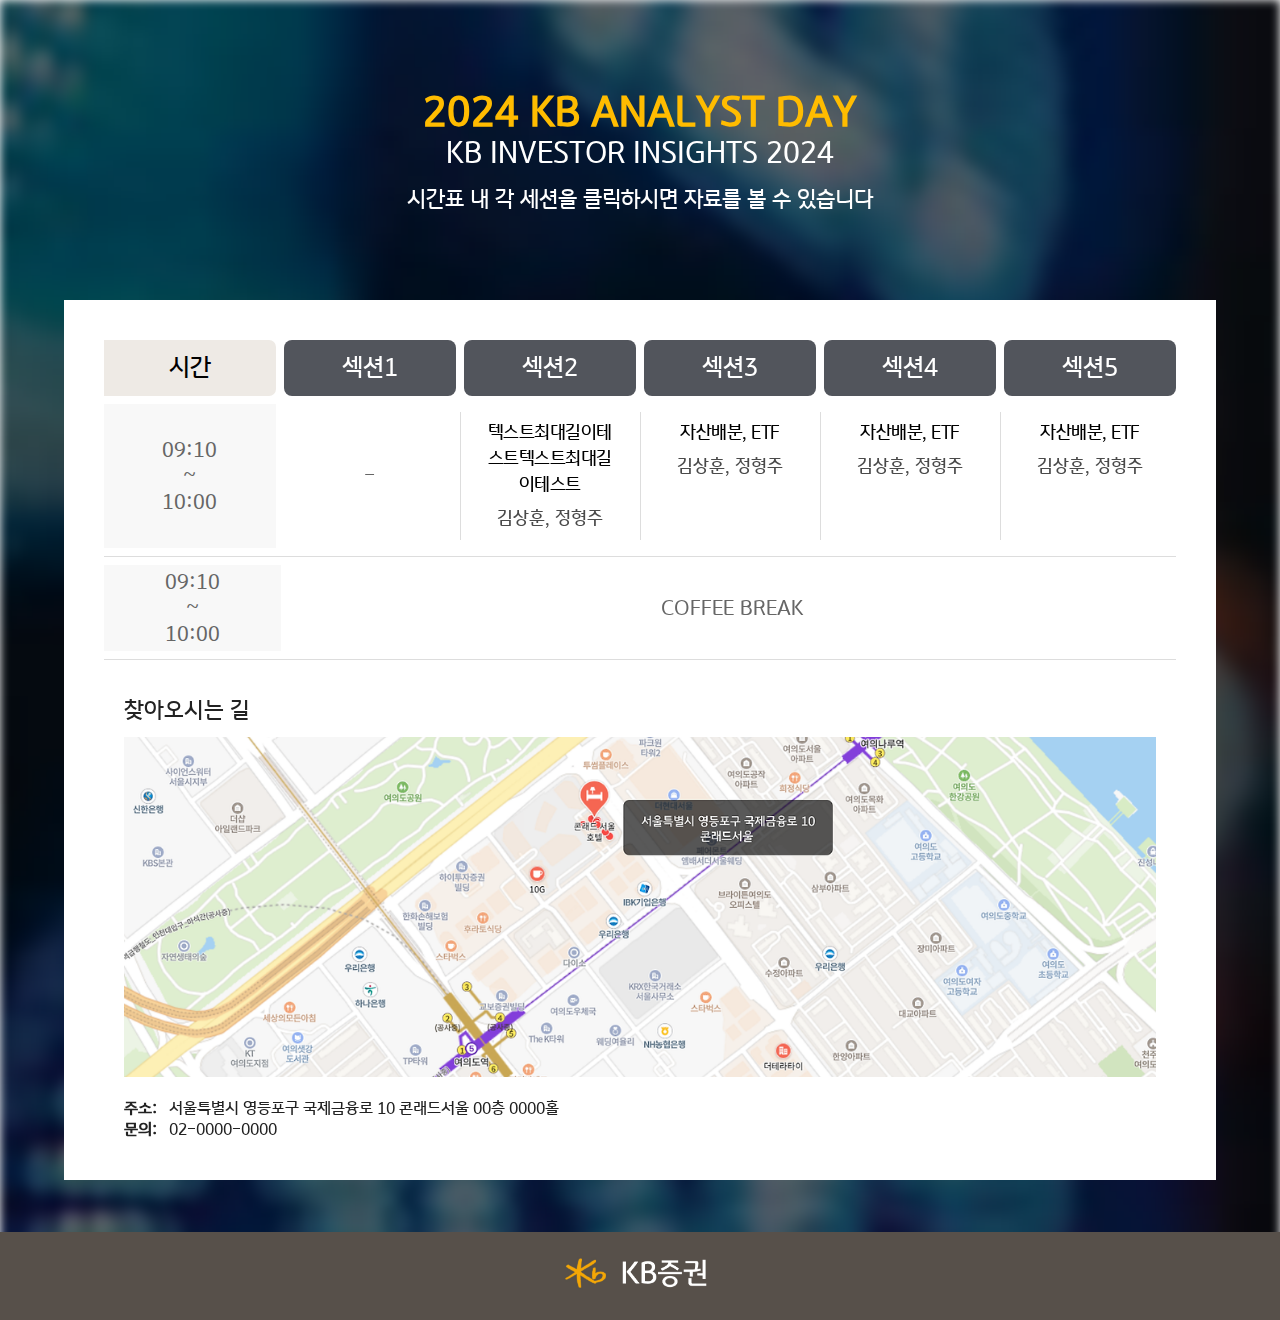
==== html/conference-full.html @ fa2f6140 "Add files via upload" ====
<!DOCTYPE html>
<html lang="en">

<head>
    <meta charset="UTF-8">
    <meta name="viewport" content="width=device-width, initial-scale=1.0">
    <title>2024 KB ANALYST DAY</title>
    <script type="text/javascript" src="../reNew/js/lib/jquery-1.12.4.js"></script>
    <link rel="stylesheet" href="../reNew/css/style-conf.css">
</head>

<body>
    <div class="wrap">
        <div class="bg">
            <img src="../reNew/images/topimg.png" alt="" class="bg-img-blur">
        </div>
        <div class="conf__wrap">
            <div class="conf__header">
                <div class="tit-main">2024 KB ANALYST DAY</div>
                <div class="tit-sub">KB INVESTOR INSIGHTS 2024</div>
                <div class="txt-sub">시간표 내 각 세션을 클릭하시면 자료를 볼 수 있습니다</div>
            </div>

            <div class="conf__body">
                <div class="table__wrap">
                    <table>
                        <thead>
                            <tr>
                                <td>시간</td>
                                <td>섹션1</td>
                                <td>섹션2</td>
                                <td>섹션3</td>
                                <td>섹션4</td>
                                <td>섹션5</td>
                            </tr>
                        </thead>
                        <tbody>
                            <tr>
                                <td>
                                    <span>09:10</span>
                                    <span>~</span>
                                    <span>10:00</span>
                                </td>
                                <td>-</td>
                                <td>
                                    <a href="#">
                                        <span class="conf-title">텍스트최대길이테스트텍스트최대길이테스트</span>
                                        <span class="conf-speaker">김상훈, 정형주</span>
                                    </a>
                                </td>
                                <td>
                                    <a href="#">
                                        <span class="conf-title">자산배분, ETF</span>
                                        <span class="conf-speaker">김상훈, 정형주</span>
                                    </a>
                                </td>
                                <td>
                                    <a href="#">
                                        <span class="conf-title">자산배분, ETF</span>
                                        <span class="conf-speaker">김상훈, 정형주</span>
                                    </a>
                                </td>
                                <td>
                                    <a href="#">
                                        <span class="conf-title">자산배분, ETF</span>
                                        <span class="conf-speaker">김상훈, 정형주</span>
                                    </a>
                                </td>
                            </tr>
                            <tr>
                                <td>
                                    <span>09:10</span>
                                    <span>~</span>
                                    <span>10:00</span>
                                </td>
                                <td colspan="5" class="merge-cell">
                                    COFFEE BREAK
                                </td>
                            </tr>
                        </tbody>
                    </table>
                </div>
                <div class="h2">찾아오시는 길</div>
                <div class="map__wrap">
                    <img src="../reNew/images/map.png" alt="">
                </div>
                <div class="map__txt">
                    <div>
                        <span class="label">주소</span>
                        <span>서울특별시 영등포구 국제금융로 10 콘래드서울 00층 0000홀</span>
                    </div>
                    <div>
                        <span class="label">문의</span>
                        <span>02-0000-0000</span>
                    </div>
                </div>
            </div>
            <div class="conf__footer">
                <span class="logo"></span>
            </div>
        </div>
    </div>
</body>

<script>
    $(document).ready(function() {
        function adjustTableColumns() {
            var $table = $('.table__wrap table');
            var totalColumns = 0;
            var totalWidth = $table.width();
            
            // Find the maximum column count across all rows
            $table.find('tr').each(function() {
                var row = $(this);
                var cellCount = 0;
                row.find('th, td').each(function() {
                    cellCount += parseInt($(this).attr('colspan') || 1, 10);
                });
                totalColumns = Math.max(totalColumns, cellCount);
            });

            // Calculate column width for non-merged cells
            var columnWidth = totalWidth / totalColumns;
            
            // Apply width to all cells, including merged cells
            $table.find('th, td').each(function() {
                var $cell = $(this);
                var colspan = parseInt($cell.attr('colspan') || 1, 10);
                
                if (colspan > 1) {
                    $cell.css('width', columnWidth * colspan);
                } else {
                    $cell.css('width', columnWidth);
                }
            });

            // Ensure the table width does not exceed the container width
            $table.css('table-layout', 'fixed');
        }

        // Adjust table columns on document ready
        adjustTableColumns();

        // Optional: Adjust table columns on window resize
        $(window).resize(function() {
            adjustTableColumns();
        });
    });
</script>

</html>
---- reNew/css/style-conf.css ----
@charset "UTF-8";
@import "reset.css";
/* Layout */
html * {
  --th-bg-color: #52555c;
  --th-txt-color: #fff;
  --th1-bg-color: #eeeae5;
  --th1-txt-color: #000;
  --point-color: #ffbc00;
}

html {
  height: 100%;
  height: 100%;
}

body {
  width: 100%;
  height: 100%;
  font-family: "KBFGTextM", sans-serif;
  font-size: 1em;
  color: #222;
  line-height: 1.3em;
  padding: 0;
  margin: 0;
  -webkit-backface-visibility: hidden;
  backface-visibility: hidden;
}

.wrap {
  position: relative;
  width: 100%;
  overflow: hidden;
}

.bg {
  position: absolute;
  top: 0;
  left: 0;
  width: 100%;
  height: 100%;
  z-index: -1;
}
.bg .bg-img-blur {
  width: 100%;
  height: 100%;
  object-fit: cover;
  filter: blur(5px);
}

.conf__wrap {
  width: 100%;
  height: 100%;
  overflow: hidden;
}
.conf__header {
  display: flex;
  flex-direction: column;
  flex-wrap: wrap;
  justify-content: center;
  top: 0;
  left: 0;
  width: 100%;
  height: 300px;
  color: #fff;
  text-align: center;
}
.conf__header .tit-main, .conf__header .tit-sub, .conf__header .txt-sub {
  width: 100%;
  text-align: center;
  line-height: 1.2em;
}
.conf__header .tit-main {
  font-size: 2.5rem;
  font-weight: 600;
  color: #ffbc00;
}
.conf__header .tit-sub {
  font-size: 1.8rem;
}
.conf__header .txt-sub {
  margin-top: 16px;
  font-size: 22px;
}
.conf__body {
  width: 90%;
  margin: 0 auto 140px;
  padding: 40px;
  background: #fff;
}
.conf__body .cont-center {
  padding: 40px;
}
.conf__body .btn-area {
  width: 100%;
  margin: 20px 0;
  text-align: right;
}
.conf__body .btn-pdf {
  display: flex;
  align-items: center;
  justify-content: center;
  width: max-content;
  height: 40px;
  padding: 0 15px;
  background: var(--point-color);
  border-radius: 4px;
  font-weight: 500;
  color: #000;
}
.conf__body .btn-pdf:active {
  opacity: 0.8;
}
.conf__footer {
  position: absolute;
  bottom: 0;
  z-index: 2;
  display: flex;
  align-items: center;
  justify-content: center;
  width: 100%;
  height: 88px;
  background: #57504a;
}
.conf__footer .logo {
  width: 168px;
  height: 56px;
  background: url("../images/logo-new.png") no-repeat;
  background-size: 168px auto;
}

@keyframes blink-animation {
  0% {
    opacity: 0;
  }
  50% {
    opacity: 1;
  }
  100% {
    opacity: 0;
  }
}
.arr-scroll {
  display: none;
  position: absolute;
  top: 50%;
  right: 0;
  width: 60px;
  height: 60px;
  margin-top: -30px;
  border-radius: 60px;
  background: rgba(0, 0, 0, 0.4) url("../images/ico-arr.png") no-repeat center center;
  background-size: 24px auto;
  animation: blink-animation 2s steps(20, start) forwards;
  z-index: 11;
}

.conf-title {
  font-size: 18px;
  font-weight: 500;
  color: #000;
  letter-spacing: -0.5px;
}

.conf-speaker {
  margin-top: 8px;
  font-size: 18px;
  color: #4a4a4a;
}

.table__wrap {
  width: 100%;
  overflow-x: hidden;
}
.table__wrap table {
  width: 100%;
  border-collapse: separate;
  border-spacing: 0;
}
.table__wrap tr {
  display: flex;
  gap: 8px;
  width: 100%;
}
.table__wrap tr td {
  width: 100%;
}
.table__wrap tr td:first-child {
  width: 10%;
  padding: 4px 0;
  position: sticky;
  left: 0;
  z-index: 1;
}
.table__wrap thead tr td {
  display: flex;
  justify-content: center;
  align-items: center;
  height: 56px;
  border-radius: 8px;
  font-size: 24px;
  font-weight: 500;
}
.table__wrap thead tr td {
  background: var(--th-bg-color);
  color: var(--th-txt-color);
}
.table__wrap thead tr td:first-child {
  border-top-left-radius: 0;
  border-bottom-left-radius: 0;
  border-top-right-radius: 7px;
  border-bottom-right-radius: 7px;
  background: var(--th1-bg-color);
  color: var(--th1-txt-color);
}
.table__wrap thead tr td:first-child::before {
  content: "";
  position: absolute;
  top: 0;
  left: -1px;
  width: 1px;
  height: 56px;
  background: var(--th1-bg-color);
}
.table__wrap tbody tr {
  padding: 8px 0;
  border-bottom: 1px solid #ddd;
}
.table__wrap tbody tr td:first-child {
  background: #f8f8f8;
}
.table__wrap tbody tr td {
  display: flex;
  flex-wrap: wrap;
  flex-direction: column;
  justify-content: center;
  align-items: center;
  padding-right: 4px;
  padding-left: 4px;
  font-size: 20px;
}
.table__wrap tbody tr td.merge-cell {
  width: 90%;
}
.table__wrap tbody tr td span {
  display: block;
  width: 100%;
  text-align: center;
}
.table__wrap tbody tr td a {
  width: 100%;
  height: 100%;
  padding: 16px;
}
.table__wrap tbody tr td a:hover {
  position: relative;
  background: #f4f4f4;
  border-radius: 8px;
}
.table__wrap tbody tr td + td {
  position: relative;
}
.table__wrap tbody tr td + td::before {
  content: "";
  position: absolute;
  top: 8px;
  left: -4px;
  width: 1px;
  height: calc(100% - 16px);
  background: #ddd;
}
.table__wrap tbody tr td:first-child + td::before {
  background: transparent;
}

.h2 {
  margin-top: 40px;
  padding: 0 20px; /* 20240819 */
  font-size: 1.4em;
  font-weight: 500;
}

.map__wrap {
  margin-top: 16px;
  padding: 0 20px; /* 20240819 */
}
.map__wrap img {
  width: 100%;
  height: auto;
}
.map__txt {
  margin-top: 16px;
  padding: 0 20px; /* 20240819 */
}

.label {
  position: relative;
  margin-right: 8px;
  font-weight: bold;
}
.label::after {
  content: ":";
}

.bold {
  font-weight: bold;
}

@media (pointer: coarse) {
  /* 터치와 같은 포인터 장치에서 적용되는 스타일 */
  .table__wrap {
    width: 100%;
    overflow-x: hidden;
  }
  .table__wrap tr td {
    width: auto;
  }
  .table__wrap tr td:first-child {
    width: auto;
  }
  .arr-scroll {
    display: none;
  }
}
@media screen and (max-width: 1024px) {
  body {
    font-size: 14px;
  }
  .bg {
    display: flex;
    justify-content: center;
    align-items: center;
    position: absolute;
    top: 0;
    left: 0;
    width: 100%;
    height: 25vh;
    z-index: -1;
  }
  .bg .bg-img-blur {
    filter: blur(3px);
  }
  .bg::after {
    content: "";
    position: absolute;
    top: 0;
    left: 0;
    width: 100%;
    height: 25vh;
    background: rgba(0, 0, 0, 0.3);
    z-index: 0;
  }
  .conf__header {
    height: 25vh;
    padding: 0 20px;
  }
  .conf__header .tit-main {
    font-size: 2rem;
  }
  .conf__header .tit-sub {
    font-size: 1.5rem;
  }
  .conf__header .txt-sub {
    margin-top: 12px;
    font-size: 1em;
  }
  .conf__body {
    width: 100%;
    margin: 0 auto 100px;
    padding: 20px 0;
  }
  .conf__body .cont-center {
    padding: 20px;
  }
  .conf__footer .logo {
    width: 120px;
    height: 40px;
    background: url("../images/logo-new.png") no-repeat;
    background-size: 120px auto;
  }
  .arr-scroll {
    display: block;
  }
  .table__wrap {
    position: relative;
    overflow-x: auto;
  }
  .table__wrap table {
    width: 100%;
  }
  .table__wrap tr {
    display: flex;
    gap: 8px;
    width: 100%;
  }
  .table__wrap tr td {
    width: 100%;
  }
  .table__wrap tr td:first-child {
    width: 100px;
  }
  .table__wrap thead tr td {
    height: 48px;
    font-size: 16px;
  }
  .table__wrap thead tr td:first-child::before {
    height: 48px;
  }
  .table__wrap tbody tr td {
    font-size: 14px;
  }
  .table__wrap tbody tr td.merge-cell {
    width: calc(100% - 100px);
  }
  .table__wrap tbody tr td a {
    padding: 4px;
  }
  .table__wrap tbody tr td a:hover {
    background: none;
  }
  .table__wrap tbody tr td a:hover .conf-title {
    text-decoration: none;
  }
  .table__wrap tbody tr td a:active {
    position: relative;
    background: #f4f4f4;
    border-radius: 8px;
  }
  .table__wrap tbody tr td a:hover::before {
    background: none;
  }
  .table__wrap .conf-title {
    font-size: 14px;
  }
  .table__wrap .conf-speaker {
    font-size: 12px;
  }
}/*# sourceMappingURL=style-conf.css.map */
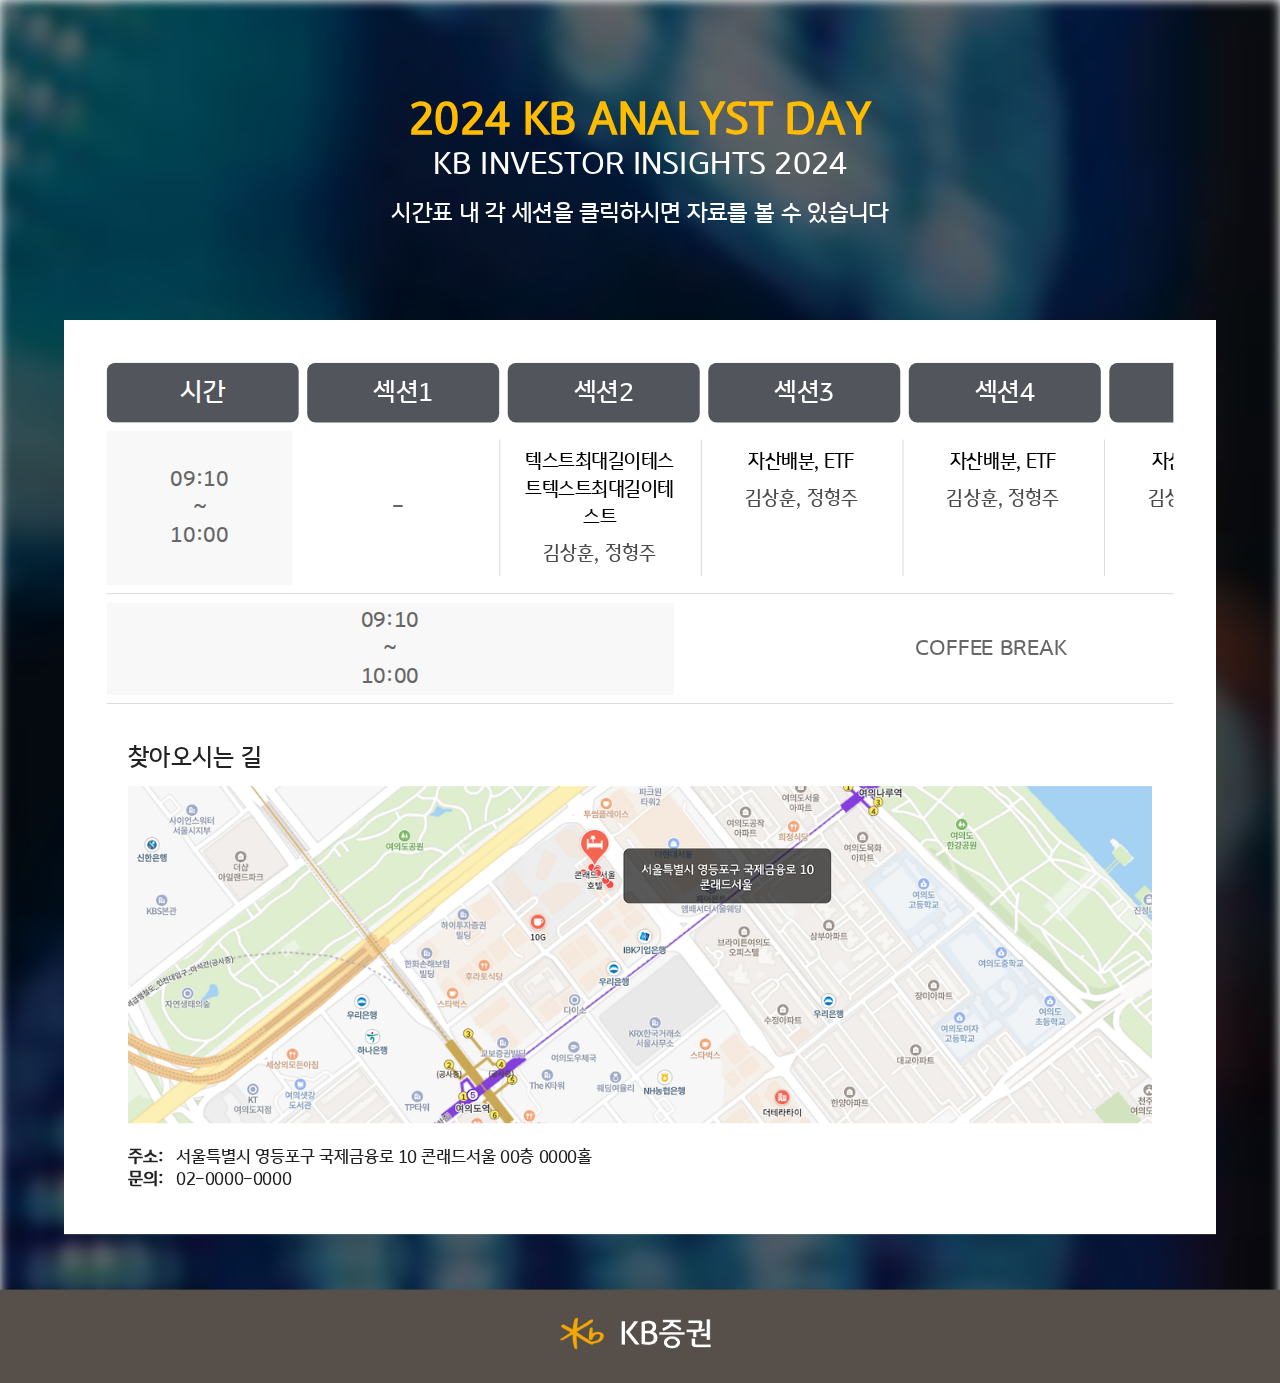
==== commit 49e0f298: "Add files via upload" ====
--- a/html/conference-full.html
+++ b/html/conference-full.html
@@ -5,8 +5,9 @@
     <meta charset="UTF-8">
     <meta name="viewport" content="width=device-width, initial-scale=1.0">
     <title>2024 KB ANALYST DAY</title>
+    <meta name="viewport" content="width=device-width, initial-scale=1.0">
     <script type="text/javascript" src="../reNew/js/lib/jquery-1.12.4.js"></script>
-    <link rel="stylesheet" href="../reNew/css/style-conf.css">
+    <link rel="stylesheet" href="../reNew/css/style-conf-1.css">
 </head>
 
 <body>
@@ -68,7 +69,7 @@
                                 </td>
                             </tr>
                             <tr>
-                                <td>
+                                <td class="merge-th">
                                     <span>09:10</span>
                                     <span>~</span>
                                     <span>10:00</span>
@@ -103,49 +104,30 @@
 </body>
 
 <script>
-    $(document).ready(function() {
-        function adjustTableColumns() {
-            var $table = $('.table__wrap table');
-            var totalColumns = 0;
-            var totalWidth = $table.width();
-            
-            // Find the maximum column count across all rows
-            $table.find('tr').each(function() {
-                var row = $(this);
-                var cellCount = 0;
-                row.find('th, td').each(function() {
-                    cellCount += parseInt($(this).attr('colspan') || 1, 10);
-                });
-                totalColumns = Math.max(totalColumns, cellCount);
-            });
+    //PC버전 스케일
+    function adjustScale() {
+        const deviceWidth = window.innerWidth;
+        const contentWidth = 1200;
 
-            // Calculate column width for non-merged cells
-            var columnWidth = totalWidth / totalColumns;
-            
-            // Apply width to all cells, including merged cells
-            $table.find('th, td').each(function() {
-                var $cell = $(this);
-                var colspan = parseInt($cell.attr('colspan') || 1, 10);
-                
-                if (colspan > 1) {
-                    $cell.css('width', columnWidth * colspan);
-                } else {
-                    $cell.css('width', columnWidth);
-                }
-            });
+        const scale = deviceWidth / contentWidth;
+        document.body.style.transform = `scale(${scale})`;
+        document.body.style.transformOrigin = "top left";
+        document.body.style.width = `${contentWidth}px`;
+        document.body.style.height = "auto";
+        document.body.style.overflowX = "hidden";
+    }
 
-            // Ensure the table width does not exceed the container width
-            $table.css('table-layout', 'fixed');
-        }
+    window.onload = adjustScale;
+    window.onresize = adjustScale;
 
-        // Adjust table columns on document ready
-        adjustTableColumns();
+    //셀 병합 시 td 너비 잡기
+    var siblingTds = $('.merge-th').closest('tr').prev('tr').children('td');
 
-        // Optional: Adjust table columns on window resize
-        $(window).resize(function() {
-            adjustTableColumns();
-        });
+    var totalWidth = 0;
+    siblingTds.each(function() {
+        totalWidth += $(this).outerWidth();
     });
+
+    $('td.merge-th').css('width', totalWidth);
 </script>
-
 </html>--- a/reNew/css/style-conf-1.css
+++ b/reNew/css/style-conf-1.css
@@ -0,0 +1,286 @@
+@import "reset.css";
+/* Layout */
+html * {
+  --th-bg-color: #52555c;
+  --th-txt-color: #fff;
+  --th1-bg-color: #eeeae5;
+  --th1-txt-color: #000;
+  --point-color: #ffbc00;
+}
+
+html {
+  height: 100%;
+  height: 100%;
+}
+
+body {
+  font-family: "KBFGTextM", sans-serif;
+  font-size: 1em;
+  color: #222;
+  line-height: 1.3em;
+  padding: 0;
+  margin: 0;
+  -webkit-backface-visibility: hidden;
+  backface-visibility: hidden;
+}
+
+.wrap {
+  position: relative;
+  width: 100%;
+  overflow: hidden;
+}
+
+.bg {
+  position: absolute;
+  top: 0;
+  left: 0;
+  width: 100%;
+  height: 100%;
+  z-index: -1;
+}
+.bg .bg-img-blur {
+  width: 100%;
+  height: 100%;
+  object-fit: cover;
+  filter: blur(5px);
+}
+
+.conf__wrap {
+  width: 100%;
+  height: 100%;
+  overflow: hidden;
+}
+.conf__header {
+  display: flex;
+  flex-direction: column;
+  flex-wrap: wrap;
+  justify-content: center;
+  top: 0;
+  left: 0;
+  width: 100%;
+  height: 300px;
+  color: #fff;
+  text-align: center;
+}
+.conf__header .tit-main, .conf__header .tit-sub, .conf__header .txt-sub {
+  width: 100%;
+  text-align: center;
+  line-height: 1.2em;
+}
+.conf__header .tit-main {
+  font-size: 2.5rem;
+  font-weight: 600;
+  color: #ffbc00;
+}
+.conf__header .tit-sub {
+  font-size: 1.8rem;
+}
+.conf__header .txt-sub {
+  margin-top: 16px;
+  font-size: 22px;
+}
+.conf__body {
+  width: 90%;
+  margin: 0 auto 140px;
+  padding: 40px;
+  background: #fff;
+}
+.conf__body .cont-center {
+  padding: 40px;
+}
+.conf__body .btn-area {
+  width: 100%;
+  margin: 20px 0;
+  text-align: right;
+}
+.conf__body .btn-pdf {
+  display: flex;
+  align-items: center;
+  justify-content: center;
+  width: max-content;
+  height: 40px;
+  padding: 0 15px;
+  background: var(--point-color);
+  border-radius: 4px;
+  font-weight: 500;
+  color: #000;
+}
+.conf__body .btn-pdf:active {
+  opacity: 0.8;
+}
+.conf__footer {
+  position: absolute;
+  bottom: 0;
+  z-index: 2;
+  display: flex;
+  align-items: center;
+  justify-content: center;
+  width: 100%;
+  height: 88px;
+  background: #57504a;
+}
+.conf__footer .logo {
+  width: 168px;
+  height: 56px;
+  background: url("../images/logo-new.png") no-repeat;
+  background-size: 168px auto;
+}
+
+@keyframes blink-animation {
+  0% {
+    opacity: 0;
+  }
+  50% {
+    opacity: 1;
+  }
+  100% {
+    opacity: 0;
+  }
+}
+.arr-scroll {
+  display: none;
+  position: absolute;
+  top: 50%;
+  right: 0;
+  width: 60px;
+  height: 60px;
+  margin-top: -30px;
+  border-radius: 60px;
+  background: rgba(0, 0, 0, 0.4) url("../images/ico-arr.png") no-repeat center center;
+  background-size: 24px auto;
+  animation: blink-animation 2s steps(20, start) forwards;
+  z-index: 11;
+}
+
+.conf-title {
+  font-size: 18px;
+  font-weight: 500;
+  color: #000;
+  letter-spacing: -0.5px;
+}
+
+.conf-speaker {
+  margin-top: 8px;
+  font-size: 18px;
+  color: #4a4a4a;
+}
+
+.table__wrap {
+  width: 100%;
+  overflow-x: hidden;
+}
+.table__wrap table {
+  width: 100%;
+  border-collapse: separate;
+  border-spacing: 0;
+}
+.table__wrap tr {
+  display: flex;
+  gap: 8px;
+  width: 100%;
+}
+.table__wrap tr td {
+  width: 100%;
+}
+.table__wrap tr td:first-child {
+  padding: 4px 0;
+  position: sticky;
+  left: 0;
+  z-index: 1;
+}
+.table__wrap thead tr td {
+  display: flex;
+  justify-content: center;
+  align-items: center;
+  height: 56px;
+  border-radius: 8px;
+  font-size: 24px;
+  font-weight: 500;
+}
+.table__wrap thead tr td {
+  background: var(--th-bg-color);
+  color: var(--th-txt-color);
+}
+.table__wrap tbody tr {
+  padding: 8px 0;
+  border-bottom: 1px solid #ddd;
+}
+.table__wrap tbody tr td:first-child {
+  background: #f8f8f8;
+}
+.table__wrap tbody tr td {
+  display: flex;
+  flex-wrap: wrap;
+  flex-direction: column;
+  justify-content: center;
+  align-items: center;
+  padding-right: 4px;
+  padding-left: 4px;
+  font-size: 20px;
+}
+.table__wrap tbody tr td.merge-cell {
+  width: 100%;
+}
+.table__wrap tbody tr td span {
+  display: block;
+  width: 100%;
+  text-align: center;
+}
+.table__wrap tbody tr td a {
+  width: 100%;
+  height: 100%;
+  padding: 16px;
+}
+.table__wrap tbody tr td a:hover {
+  position: relative;
+  background: #f4f4f4;
+  border-radius: 8px;
+}
+.table__wrap tbody tr td + td {
+  position: relative;
+}
+.table__wrap tbody tr td + td::before {
+  content: "";
+  position: absolute;
+  top: 8px;
+  left: -4px;
+  width: 1px;
+  height: calc(100% - 16px);
+  background: #ddd;
+}
+.table__wrap tbody tr td:first-child + td::before {
+  background: transparent;
+}
+
+.h2 {
+  margin-top: 40px;
+  padding: 0 20px; /* 20240819 */
+  font-size: 1.4em;
+  font-weight: 500;
+}
+
+.map__wrap {
+  margin-top: 16px;
+  padding: 0 20px; /* 20240819 */
+}
+.map__wrap img {
+  width: 100%;
+  height: auto;
+}
+.map__txt {
+  margin-top: 16px;
+  padding: 0 20px; /* 20240819 */
+}
+
+.label {
+  position: relative;
+  margin-right: 8px;
+  font-weight: bold;
+}
+.label::after {
+  content: ":";
+}
+
+.bold {
+  font-weight: bold;
+}/*# sourceMappingURL=style-conf-1.css.map */